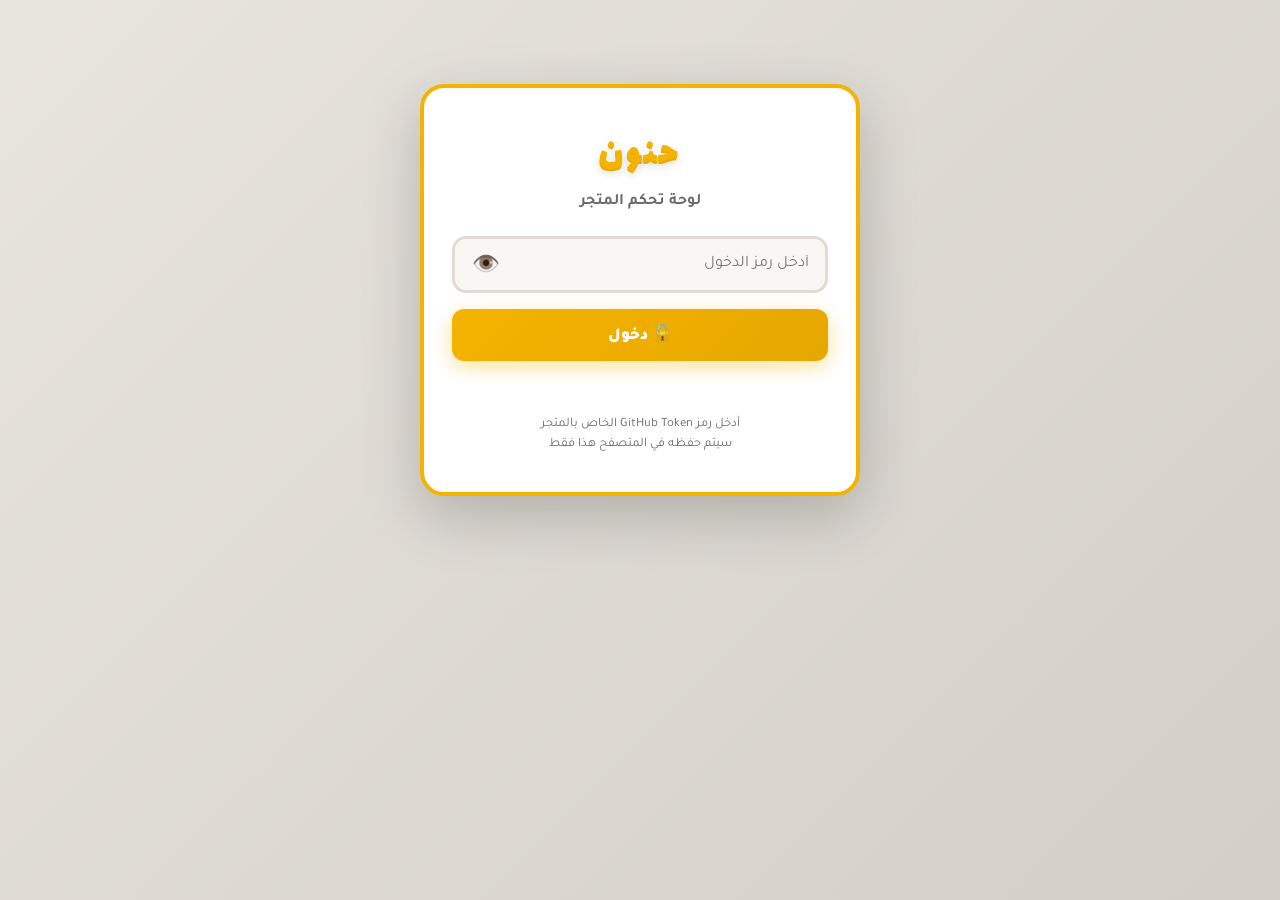
==== admin.html @ 5a00b165 "Add files via upload" ====
<!DOCTYPE html>
<html lang="ar" dir="rtl">
<head>
<base href="./">
<meta charset="UTF-8">
<meta name="viewport" content="width=device-width, initial-scale=1.0">
<title>لوحة تحكم حنون | HANON STORE</title>
<link href="https://fonts.googleapis.com/css2?family=Cairo:wght@500;700;900&family=Tajawal:wght@400;500;700;900&family=Lalezar&display=swap" rel="stylesheet">
<style>
  :root {
    --gold: #F5B301;
    --gold-light: #FFD54F;
    --gold-dark: #E6A800;
    --orange: #E67E22;
    --orange-dark: #D35400;
    --marble-dark: #3A3A3A;
    --marble-mid: #4A4A4A;
    --marble-light: #5A5A5A;
    --marble-cream: #F5F3EF;
    --panel: #FFFFFF;
    --panel-2: #F9F7F4;
    --border: #E0DCD5;
    --text-dark: #1A1A1A;
    --text-muted: #6A6A6A;
    --danger: #E74C3C;
    --success: #27AE60;
    --shadow: rgba(0, 0, 0, 0.12);
    --shadow-strong: rgba(0, 0, 0, 0.2);
  }

  * { box-sizing: border-box; margin: 0; padding: 0; }

  body {
    font-family: 'Tajawal', 'Cairo', sans-serif;
    background: linear-gradient(135deg, #E8E4DE, #D3CFC8);
    background-attachment: fixed;
    min-height: 100vh;
    color: var(--text-dark);
    padding: 12px;
    font-size: 16px;
  }

  /* ============ Login ============ */
  .login-wrap {
    max-width: 440px;
    margin: 8vh auto;
    background: var(--panel);
    border: 4px solid var(--gold);
    border-radius: 24px;
    padding: 36px 28px;
    text-align: center;
    box-shadow: 0 20px 60px var(--shadow-strong);
  }

  .login-wrap h1 {
    font-family: 'Lalezar', 'Cairo', sans-serif;
    font-size: 2.4rem;
    font-weight: 400;
    color: var(--gold);
    margin-bottom: 8px;
    letter-spacing: 3px;
    text-shadow: 
      0 2px 0 var(--gold-dark),
      0 4px 8px rgba(0, 0, 0, 0.15);
  }

  .login-wrap .subtitle {
    color: var(--text-muted);
    font-size: 1rem;
    margin-bottom: 24px;
    font-weight: 700;
  }

  .login-wrap .pw-wrap {
    position: relative;
    margin-bottom: 16px;
  }

  .login-wrap input {
    width: 100%;
    padding: 16px 16px 16px 56px;
    border: 3px solid var(--border);
    border-radius: 14px;
    font-family: inherit;
    font-size: 1rem;
    background: var(--panel-2);
    color: var(--text-dark);
    transition: border-color 0.2s;
  }

  .login-wrap input:focus {
    outline: none;
    border-color: var(--gold);
    background: #FFFFFF;
  }

  .toggle-pw {
    position: absolute;
    left: 12px;
    top: 50%;
    transform: translateY(-50%);
    background: transparent;
    border: none;
    font-size: 1.4rem;
    cursor: pointer;
    padding: 8px;
    border-radius: 8px;
  }

  .toggle-pw:hover { background: rgba(245, 179, 1, 0.15); }

  #loginErr {
    color: var(--danger);
    font-size: 0.9rem;
    margin-top: 12px;
    min-height: 22px;
    font-weight: 700;
  }

  .login-hint {
    color: var(--text-muted);
    font-size: 0.8rem;
    margin-top: 20px;
    line-height: 1.6;
  }

  /* ============ Buttons ============ */
  button {
    font-family: inherit;
    cursor: pointer;
    border: none;
    border-radius: 12px;
    padding: 14px 22px;
    font-weight: 900;
    font-size: 1rem;
    transition: transform 0.15s, box-shadow 0.15s, background 0.2s;
  }

  button:active { transform: scale(0.97); }

  button:disabled {
    opacity: 0.5;
    cursor: not-allowed;
    transform: none !important;
  }

  .btn-primary {
    background: linear-gradient(135deg, var(--gold), var(--gold-dark));
    color: #FFFFFF;
    box-shadow: 0 6px 20px rgba(245, 179, 1, 0.4);
    font-size: 1.05rem;
  }

  .btn-primary:hover:not(:disabled) {
    box-shadow: 0 10px 28px rgba(245, 179, 1, 0.55);
    transform: translateY(-2px);
  }

  .btn-secondary {
    background: var(--panel-2);
    color: var(--text-dark);
    border: 2px solid var(--border);
  }

  .btn-secondary:hover { background: #FFFFFF; border-color: var(--gold); }

  .btn-danger {
    background: transparent;
    color: var(--danger);
    border: 2px solid var(--danger);
    padding: 8px 14px;
    font-size: 0.85rem;
  }

  .btn-add {
    background: transparent;
    color: var(--gold-dark);
    border: 3px dashed var(--gold);
    width: 100%;
    padding: 16px;
    font-size: 1rem;
    margin-top: 12px;
    border-radius: 14px;
  }

  .btn-add:hover { background: rgba(245, 179, 1, 0.08); }

  /* ============ Main ============ */
  #dashboard {
    max-width: 950px;
    margin: 0 auto;
    display: none;
  }

  #dashboard.active { display: block; }

  /* ============ Header ============ */
  .admin-header {
    background: var(--panel);
    border: 4px solid var(--gold);
    border-radius: 20px;
    padding: 20px 22px;
    margin-bottom: 20px;
    display: flex;
    flex-wrap: wrap;
    align-items: center;
    justify-content: space-between;
    gap: 14px;
    box-shadow: 0 10px 30px var(--shadow);
    position: sticky;
    top: 12px;
    z-index: 50;
  }

  .admin-header h1 {
    font-family: 'Lalezar', 'Cairo', sans-serif;
    font-size: 1.8rem;
    font-weight: 400;
    color: var(--gold);
    letter-spacing: 2px;
    margin: 0;
    text-shadow: 0 2px 0 var(--gold-dark);
  }

  .admin-actions {
    display: flex;
    gap: 10px;
    flex-wrap: wrap;
  }

  /* ============ Cards ============ */
  .card {
    background: var(--panel);
    border: 3px solid var(--gold);
    border-radius: 20px;
    padding: 22px;
    margin-bottom: 18px;
    box-shadow: 0 8px 24px var(--shadow);
  }

  .card-title {
    font-family: 'Cairo', sans-serif;
    font-size: 1.25rem;
    font-weight: 900;
    color: var(--marble-dark);
    display: flex;
    align-items: center;
    justify-content: space-between;
    gap: 10px;
    margin-bottom: 16px;
    padding-bottom: 14px;
    border-bottom: 3px solid var(--border);
  }

  .card-title .title-info {
    display: flex;
    align-items: center;
    gap: 10px;
    flex: 1;
    cursor: pointer;
  }

  .card-title .zone-icon { font-size: 1.6rem; }

  .card-title .toggle-chev {
    font-size: 1rem;
    transition: transform 0.2s;
    color: var(--text-muted);
  }

  .card-title .toggle-chev.open { transform: rotate(180deg); }

  .type-badge {
    font-size: 0.8rem;
    background: var(--panel-2);
    color: var(--text-muted);
    border: 2px solid var(--border);
    border-radius: 8px;
    padding: 4px 12px;
    font-weight: 900;
  }

  .zone-body { display: none; }
  .zone-body.open { display: block; }

  /* ============ Form Fields ============ */
  label {
    display: block;
    font-size: 0.9rem;
    color: var(--marble-mid);
    margin-bottom: 6px;
    margin-top: 14px;
    font-weight: 900;
    letter-spacing: 0.3px;
  }

  input[type=text],
  input[type=number],
  textarea {
    width: 100%;
    background: var(--panel-2);
    border: 3px solid var(--border);
    color: var(--text-dark);
    border-radius: 12px;
    padding: 14px 16px;
    font-family: inherit;
    font-size: 1rem;
    font-weight: 600;
    transition: border-color 0.2s;
  }

  input:focus,
  textarea:focus {
    outline: none;
    border-color: var(--gold);
    background: #FFFFFF;
  }

  textarea {
    resize: vertical;
    min-height: 80px;
    line-height: 1.6;
  }

  .row-2 {
    display: grid;
    grid-template-columns: 1fr 1fr;
    gap: 12px;
  }

  /* ============ Product Box ============ */
  .item-box {
    background: var(--panel-2);
    border: 3px solid var(--border);
    border-radius: 16px;
    padding: 18px;
    margin-top: 14px;
    position: relative;
  }

  .item-box .item-num {
    position: absolute;
    top: 12px;
    left: 12px;
    background: linear-gradient(135deg, var(--gold), var(--gold-dark));
    color: #FFFFFF;
    font-size: 0.85rem;
    font-weight: 900;
    padding: 5px 14px;
    border-radius: 10px;
    box-shadow: 0 4px 10px rgba(245, 179, 1, 0.3);
  }

  .item-actions {
    display: flex;
    gap: 8px;
    position: absolute;
    top: 12px;
    right: 12px;
  }

  /* ============ Images Grid ============ */
  .images-grid {
    display: grid;
    grid-template-columns: repeat(auto-fill, minmax(110px, 1fr));
    gap: 12px;
    margin-top: 12px;
  }

  .img-thumb {
    position: relative;
    aspect-ratio: 1 / 1;
    border: 3px solid var(--border);
    border-radius: 14px;
    overflow: hidden;
    background: #F0F0F0;
    transition: border-color 0.2s;
  }

  .img-thumb:hover { border-color: var(--gold); }

  .img-thumb img {
    width: 100%;
    height: 100%;
    object-fit: cover;
    display: block;
  }

  .img-thumb .img-del {
    position: absolute;
    top: 6px;
    right: 6px;
    background: var(--danger);
    color: #FFFFFF;
    border: none;
    width: 30px;
    height: 30px;
    border-radius: 50%;
    font-size: 0.9rem;
    font-weight: 900;
    display: flex;
    align-items: center;
    justify-content: center;
    cursor: pointer;
    box-shadow: 0 3px 8px rgba(231, 76, 60, 0.5);
  }

  .img-add-btn {
    display: flex;
    flex-direction: column;
    align-items: center;
    justify-content: center;
    gap: 6px;
    aspect-ratio: 1 / 1;
    border: 3px dashed var(--gold);
    border-radius: 14px;
    background: rgba(245, 179, 1, 0.05);
    color: var(--gold-dark);
    font-size: 2rem;
    cursor: pointer;
    font-weight: 900;
    transition: background 0.2s, transform 0.2s;
  }

  .img-add-btn:hover {
    background: rgba(245, 179, 1, 0.15);
    transform: scale(1.02);
  }

  .img-add-btn small {
    font-size: 0.85rem;
    font-weight: 900;
  }

  input[type="file"] { display: none; }

  /* ============ Sizes ============ */
  .size-chips {
    display: flex;
    flex-wrap: wrap;
    gap: 8px;
    margin-top: 12px;
  }

  .size-chip {
    background: #FFFFFF;
    color: var(--text-dark);
    border: 3px solid var(--border);
    padding: 10px 18px;
    border-radius: 12px;
    font-size: 0.95rem;
    font-weight: 900;
    cursor: pointer;
    transition: all 0.15s;
  }

  .size-chip:hover {
    border-color: var(--gold);
    transform: translateY(-2px);
  }

  .size-chip.selected {
    background: linear-gradient(135deg, var(--gold), var(--gold-dark));
    color: #FFFFFF;
    border-color: var(--gold-dark);
    box-shadow: 0 4px 12px rgba(245, 179, 1, 0.4);
  }

  .selected-sizes {
    display: flex;
    flex-direction: column;
    gap: 10px;
    margin-top: 14px;
    padding: 16px;
    background: #FFFFFF;
    border-radius: 12px;
    border: 3px solid var(--border);
    min-height: 60px;
  }

  .selected-size-row {
    display: flex;
    flex-wrap: wrap;
    align-items: center;
    gap: 10px;
    padding: 10px 12px;
    background: var(--panel-2);
    border-radius: 10px;
    border-right: 5px solid var(--gold);
  }

  .selected-size-row .sz-label {
    flex: 1;
    font-weight: 900;
    font-size: 1.05rem;
    color: var(--marble-dark);
  }

  .selected-size-row .sz-price-input {
    width: 110px;
    padding: 10px;
    border: 2px solid var(--border);
    border-radius: 8px;
    font-family: inherit;
    font-weight: 900;
    font-size: 1rem;
    text-align: center;
    background: #FFFFFF;
  }

  .selected-size-row .sz-price-input:focus {
    outline: none;
    border-color: var(--gold);
  }

  .selected-size-row .sz-del {
    background: var(--danger);
    color: #FFFFFF;
    border: none;
    width: 34px;
    height: 34px;
    border-radius: 50%;
    font-size: 0.95rem;
    font-weight: 900;
    cursor: pointer;
    display: flex;
    align-items: center;
    justify-content: center;
    flex-shrink: 0;
  }

  /* ============ Status Toast ============ */
  #statusMsg {
    position: fixed;
    bottom: 20px;
    right: 20px;
    left: 20px;
    max-width: 440px;
    margin: 0 auto;
    background: #FFFFFF;
    border: 4px solid var(--border);
    border-radius: 16px;
    padding: 18px 24px;
    text-align: center;
    font-weight: 900;
    font-size: 1rem;
    display: none;
    z-index: 100;
    box-shadow: 0 15px 40px var(--shadow-strong);
  }

  #statusMsg.show { display: block; }
  #statusMsg.ok { border-color: var(--success); color: var(--success); }
  #statusMsg.err { border-color: var(--danger); color: var(--danger); }
  #statusMsg.loading { border-color: var(--gold); color: var(--gold-dark); }

  /* ============ Loading Overlay ============ */
  #loadingOverlay {
    position: fixed;
    inset: 0;
    background: rgba(58, 58, 58, 0.85);
    display: none;
    align-items: center;
    justify-content: center;
    z-index: 200;
    backdrop-filter: blur(6px);
  }

  #loadingOverlay.show { display: flex; }

  .loader {
    background: #FFFFFF;
    padding: 32px 42px;
    border-radius: 20px;
    text-align: center;
    border: 4px solid var(--gold);
    box-shadow: 0 20px 60px rgba(0, 0, 0, 0.4);
    max-width: 340px;
  }

  .loader .spinner {
    width: 50px;
    height: 50px;
    border: 5px solid var(--border);
    border-top-color: var(--gold);
    border-radius: 50%;
    margin: 0 auto 18px;
    animation: spin 0.8s linear infinite;
  }

  @keyframes spin { to { transform: rotate(360deg); } }

  .loader p {
    font-weight: 900;
    color: var(--marble-dark);
    font-size: 1rem;
    line-height: 1.5;
  }

  /* ============ Visibility Toggle ============ */
  .vis-toggle {
    display: flex;
    align-items: center;
    gap: 8px;
    background: var(--panel-2);
    padding: 8px 14px;
    border-radius: 20px;
    font-size: 0.85rem;
    font-weight: 900;
    color: var(--text-muted);
    cursor: pointer;
    border: 3px solid var(--border);
    user-select: none;
    transition: all 0.2s;
  }

  .vis-toggle.on {
    background: rgba(39, 174, 96, 0.1);
    border-color: var(--success);
    color: var(--success);
  }

  .vis-toggle.off {
    background: rgba(231, 76, 60, 0.1);
    border-color: var(--danger);
    color: var(--danger);
  }

  /* ============ Save Bar ============ */
  .save-bar {
    position: sticky;
    bottom: 16px;
    background: #FFFFFF;
    border: 4px solid var(--gold);
    border-radius: 20px;
    padding: 16px;
    margin-top: 20px;
    box-shadow: 0 -8px 30px var(--shadow-strong);
    z-index: 40;
  }

  .save-bar button {
    width: 100%;
    padding: 20px;
    font-size: 1.15rem;
  }

  /* ============ Responsive ============ */
  @media (max-width: 600px) {
    body { padding: 8px; font-size: 15px; }
    
    .admin-header {
      padding: 16px;
      gap: 10px;
    }
    
    .admin-header h1 { font-size: 1.5rem; }
    
    .admin-actions {
      width: 100%;
      justify-content: stretch;
    }
    
    .admin-actions button {
      flex: 1;
      padding: 12px 14px;
      font-size: 0.9rem;
    }
    
    .card { padding: 18px; }
    
    .item-box { padding: 14px; }
    
    .row-2 { grid-template-columns: 1fr; }
    
    .selected-size-row .sz-price-input { width: 90px; }
  }
</style>
</head>
<body>

<!-- ============ Login Screen ============ -->
<div id="loginScreen" class="login-wrap">
  <h1>حنون</h1>
  <p class="subtitle">لوحة تحكم المتجر</p>
  
  <div class="pw-wrap">
    <input type="password" id="pwInput" placeholder="أدخل رمز الدخول" autocomplete="off">
    <button type="button" id="togglePw" class="toggle-pw">👁️</button>
  </div>
  
  <button class="btn-primary" style="width:100%;" id="loginBtn">🔓 دخول</button>
  <div id="loginErr"></div>
  <p class="login-hint">
    أدخل رمز GitHub Token الخاص بالمتجر<br>
    سيتم حفظه في المتصفح هذا فقط
  </p>
</div>

<!-- ============ Loading Overlay ============ -->
<div id="loadingOverlay">
  <div class="loader">
    <div class="spinner"></div>
    <p id="loadingText">جاري التحميل...</p>
  </div>
</div>

<!-- ============ Dashboard ============ -->
<div id="dashboard">
  
  <header class="admin-header">
    <h1>🎛️ لوحة تحكم حنون</h1>
    <div class="admin-actions">
      <button class="btn-secondary" id="reloadBtn">↻ تحديث</button>
      <button class="btn-primary" id="saveBtn">💾 حفظ</button>
      <button class="btn-secondary" id="logoutBtn">🔑 خروج</button>
    </div>
  </header>
  
  <!-- Config Section -->
  <div class="card">
    <div class="card-title">
      <span class="title-info">
        <span class="zone-icon">⚙️</span>
        <span>الإعدادات العامة</span>
      </span>
    </div>
    <div id="configFields"></div>
  </div>
  
  <!-- Featured Section -->
  <div class="card">
    <div class="card-title">
      <span class="title-info">
        <span class="zone-icon">⭐</span>
        <span>الصور المميزة (سلايدر)</span>
      </span>
    </div>
    <div id="featuredFields"></div>
  </div>
  
  <!-- Zones -->
  <div id="zonesWrap"></div>
  
  <button class="btn-add" id="addZoneBtn">+ إضافة قسم جديد</button>
  
  <!-- Save Bar -->
  <div class="save-bar">
    <button class="btn-primary" id="saveBtnBottom">💾 حفظ كل التعديلات</button>
  </div>
  
</div>

<div id="statusMsg"></div>

<script src="admin.js"></script>
</body>
</html>
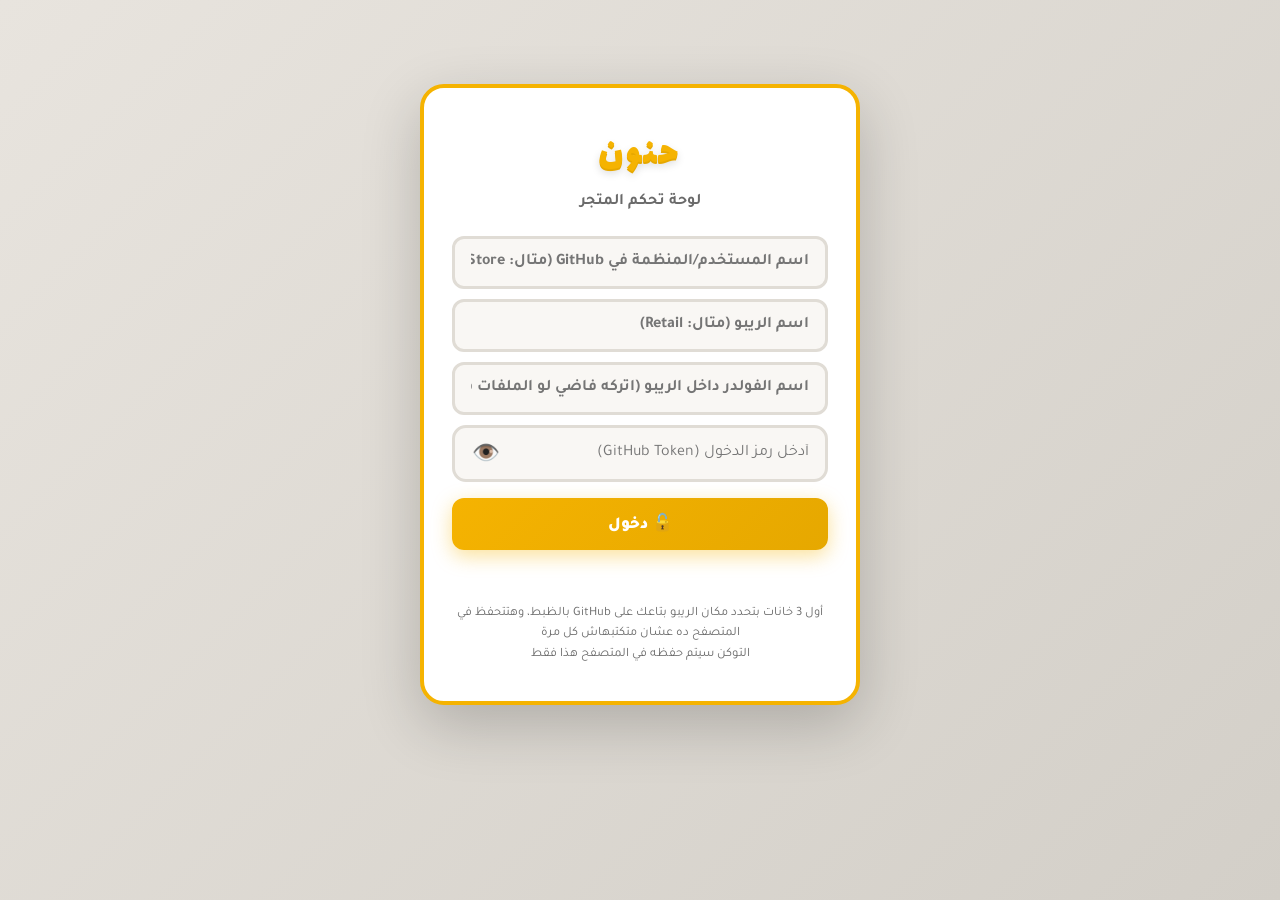
==== commit a4310202: "Add files via upload" ====
--- a/admin.html
+++ b/admin.html
@@ -684,16 +684,26 @@
   <h1>حنون</h1>
   <p class="subtitle">لوحة تحكم المتجر</p>
   
+  <div class="pw-wrap" style="margin-bottom:10px;">
+    <input type="text" id="ownerInput" placeholder="اسم المستخدم/المنظمة في GitHub (مثال: Hanon-Store)" autocomplete="off">
+  </div>
+  <div class="pw-wrap" style="margin-bottom:10px;">
+    <input type="text" id="repoInput" placeholder="اسم الريبو (مثال: Retail)" autocomplete="off">
+  </div>
+  <div class="pw-wrap" style="margin-bottom:10px;">
+    <input type="text" id="folderInput" placeholder="اسم الفولدر داخل الريبو (اتركه فاضي لو الملفات في الجذر مباشرة)" autocomplete="off">
+  </div>
+
   <div class="pw-wrap">
-    <input type="password" id="pwInput" placeholder="أدخل رمز الدخول" autocomplete="off">
+    <input type="password" id="pwInput" placeholder="أدخل رمز الدخول (GitHub Token)" autocomplete="off">
     <button type="button" id="togglePw" class="toggle-pw">👁️</button>
   </div>
   
   <button class="btn-primary" style="width:100%;" id="loginBtn">🔓 دخول</button>
   <div id="loginErr"></div>
   <p class="login-hint">
-    أدخل رمز GitHub Token الخاص بالمتجر<br>
-    سيتم حفظه في المتصفح هذا فقط
+    أول 3 خانات بتحدد مكان الريبو بتاعك على GitHub بالظبط، وهتتحفظ في المتصفح ده عشان متكتبهاش كل مرة<br>
+    التوكن سيتم حفظه في المتصفح هذا فقط
   </p>
 </div>
 
